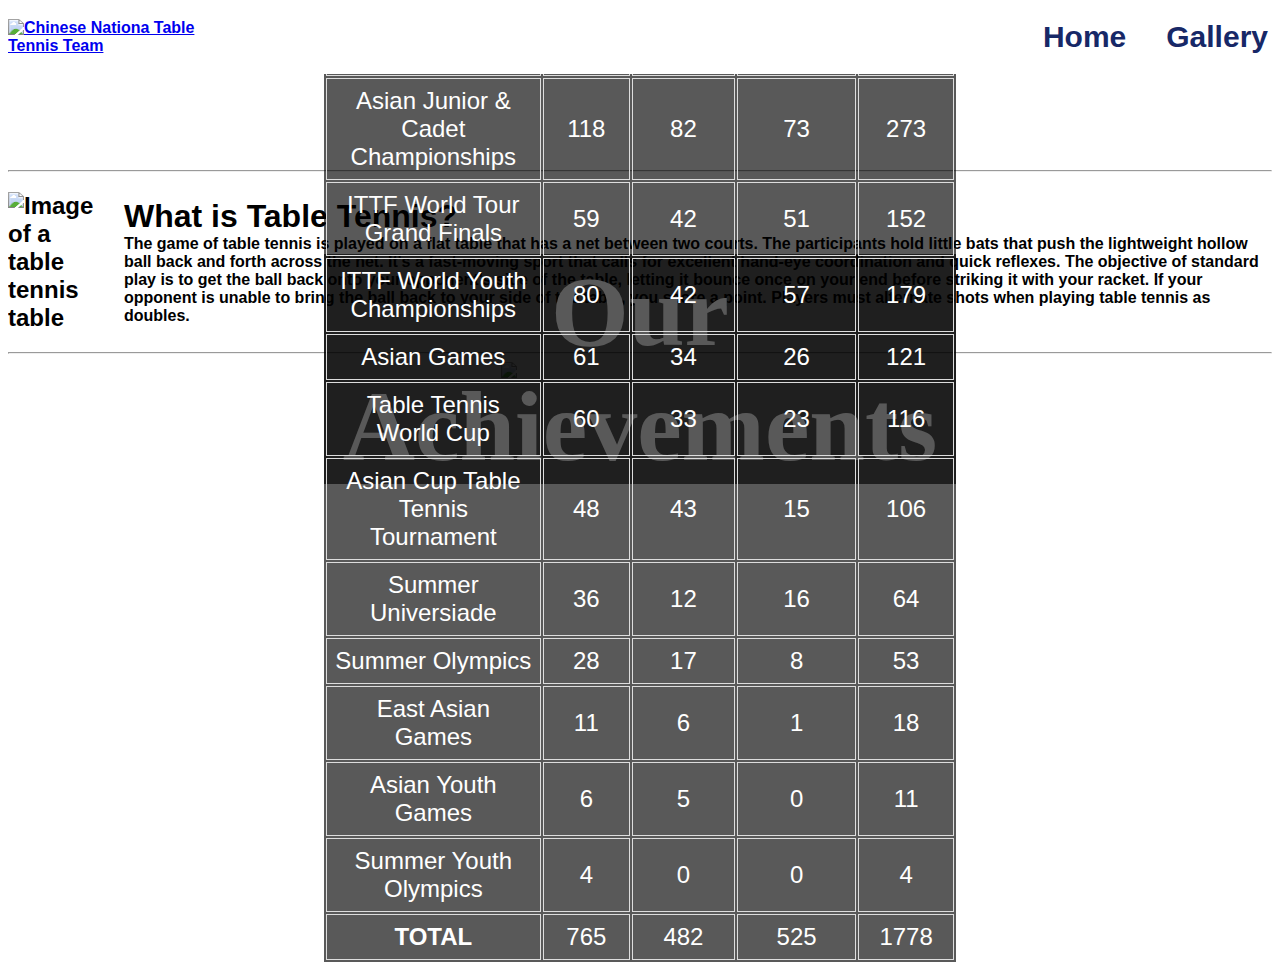
==== Index.html @ 97ff711d "Finished our achievements" ====
<!DOCTYPE html>
<html lang="en">
<link rel="stylesheet" href="ST.css">
<head>
    <title>Chinese National Table Tennis Team</title>
</head>
<body>
<div class="NavBar">
    <h4>
        <a href="Index.html" id="Logo">
                <img src="file://wbfp02.westlake.local/shomes/rl22065/Downloads/download_image_1710965200890.png" alt="Chinese Nationa Table Tennis Team" width="60%" height="60%">
        </a>       
        <nav>    
            <a href="Index.html">Home</a>
            <a href="Gallery.html">Gallery</a>
        </nav>
    </h4>
</div>

<video autoplay muted loop id="Video">
    <source src="file://wbfp02.westlake.local/shomes/rl22065/Downloads/TT.mp4" type="video/mp4">
</video>
<hr>
<h2>
    <img src="file://wbfp02.westlake.local/shomes/rl22065/Downloads/R%20(2).jfif" alt="Image of a table tennis table">
        <div class="text">
            <b id="big">What is Table Tennis?</b>
            <br>
            The game of table tennis is played on a flat table that has a net between two courts. 
            The participants hold little bats that push the lightweight hollow ball back and forth across the net. 
            It's a fast-moving sport that calls for excellent hand-eye coordination and quick reflexes.
            The objective of standard play is to get the ball back onto your opponent's side of the table, letting it bounce once on your end before striking it with your racket. If your opponent is unable to bring the ball back to your side of the table, you score a point.
            Players must alternate shots when playing table tennis as doubles.  
        </div>
</h2>
<hr>
<div class="container">
    <img src="file://wbfp02.westlake.local/shomes/rl22065/Downloads/R%20(3).jfif" alt="Chinese Flag">
    <div class="centered">
        <h1> Our Achievements </h1>
    </div>
    <div class="lesscentered">
        <table>
            <tr>
                <th>EVENT</th>
                <th>GOLD</th>
                <th>SILVER</th>
                <th>BRONZE</th>
                <th>TOTAL</th>
            </tr>
            <tr>
                <td>World Table Tennis Championships</td>
                <td>133</td>
                <td>98</td>
                <td>151.5</td>
                <td>382.5</td>
            </tr>   
            <tr>
                <td>Asian Table Tennis Championships</td>
                <td>121</td>
                <td>74</td>
                <td>103.5</td>
                <td>298.5</td>
            </tr>
            <tr>
                <td>Asian Junior & Cadet Championships</td>
                <td>118</td>
                <td>82</td>
                <td>73</td>
                <td>273</td>
            </tr>    
            <tr>
                <td>ITTF World Tour Grand Finals</td>
                <td>59</td>
                <td>42</td>
                <td>51</td>
                <td>152</td>
            </tr>
            <tr>
                <td>ITTF World Youth Championships</td>
                <td>80</td>
                <td>42</td>
                <td>57</td>
                <td>179</td>
            </tr>

            <tr>
                <td>Asian Games</td>
                <td>61</td>
                <td>34</td>
                <td>26</td>
                <td>121</td>
            </tr>
            <tr>
                <td>Table Tennis World Cup</td>
                <td>60</td>
                <td>33</td>
                <td>23</td>
                <td>116</td>
            </tr>
            <tr>
                <td>Asian Cup Table Tennis Tournament</td>
                <td>48</td>
                <td>43</td>
                <td>15</td>
                <td>106</td>
            </tr>
            <tr>
                <td>Summer Universiade</td>
                <td>36</td>
                <td>12</td>
                <td>16</td>
                <td>64</td>
            </tr>
            <tr>
                <td>Summer Olympics</td>
                <td>28</td>
                <td>17</td>
                <td>8</td>
                <td>53</td>
            </tr>
            <tr>
                <td>East Asian Games</td>
                <td>11</td>
                <td>6</td>
                <td>1</td>
                <td>18</td>
            </tr>
            <tr>
                <td>Asian Youth Games</td>
                <td>6</td>
                <td>5</td>
                <td>0</td>
                <td>11</td>
            </tr>
            <tr>
                <td>Summer Youth Olympics</td>
                <td>4</td>
                <td>0</td>
                <td>0</td>
                <td>4</td>
            </tr>    
            <tr>
                <td><b>TOTAL</b></td>
                <td>765</td>
                <td>482</td>
                <td>525</td>
                <td>1778</td>
            </tr>   
        </table>
    </div>
</div>



</body>
</html>
---- ST.css ----
/* CSS HEX
--night: #101010ff;
--royal-blue-traditional: #172867ff;
--fire-engine-red: #D03022ff;
--xanthous: #F3B949ff;
--maize: #FFF25Eff;
--white: #FFFFFFff; */

body{
    overflow: scroll;
}
.NavBar{
    font-family: Helvetica;
}
h4{
    position: fixed;
    top: 0;
    display: flex;
    align-items: center;
    text-decoration: none;
    background-color: white;
    margin: 0%;
    width: 100%;
    overflow: hidden;
    justify-content: space-between;
    z-index: 1;
}
nav{
    background-color:white;
    overflow: hidden;

 
}
nav a{
    font-family: Helvetica, sans-serif;
    color:  #172867ff;
    text-decoration: none;
    font-size: 30px;
    float: left;
    padding: 20px;
}
nav a img{
/* no use yet */
padding: 0%;
}
nav a:hover {
    background-color: rgb(71, 99, 202);
    color: white;
}
nav a img:hover {
    background-color: #172867ff;
    color: white;
}
#Logo{
    margin: 0%;
    padding: 0%;
    border: 0%;
    width: 200px;
}
#Video{
    width: 100%;
    z-index: 2;
}
.text{
    font-size: medium;
    font-family: helvetica;

}
h2{
    display: flex;
    align-items: center;
    font-family: Arial, Helvetica, sans-serif;
}
h2 img{
    margin-right: 30px;
}
#big{
    font-size: xx-large;
}
.container{
    position: relative;
    text-align: center;
    color: white;
    font-size: 50px;
}
.centered{
    position: absolute;
    top: 12.5%;
    left: 50%;
    transform: translate(-50%, -50%);
}
.centered h1{
    background-color: rgba(0, 0, 0, 0.65);

}
.lesscentered{
    position: absolute;
    top: 50%;
    left: 50%;
    transform: translate(-50%, -50%);
    font-family: Arial, Helvetica, sans-serif;
    font-size: medium;
}
.lesscentered table{
    font-size: x-large;
    color: white;
    background-color: rgba(0, 0, 0, 0.65);
}
th, td{
    border: 1px solid #ddd;
    padding: 8px;
    text-align: center;
}
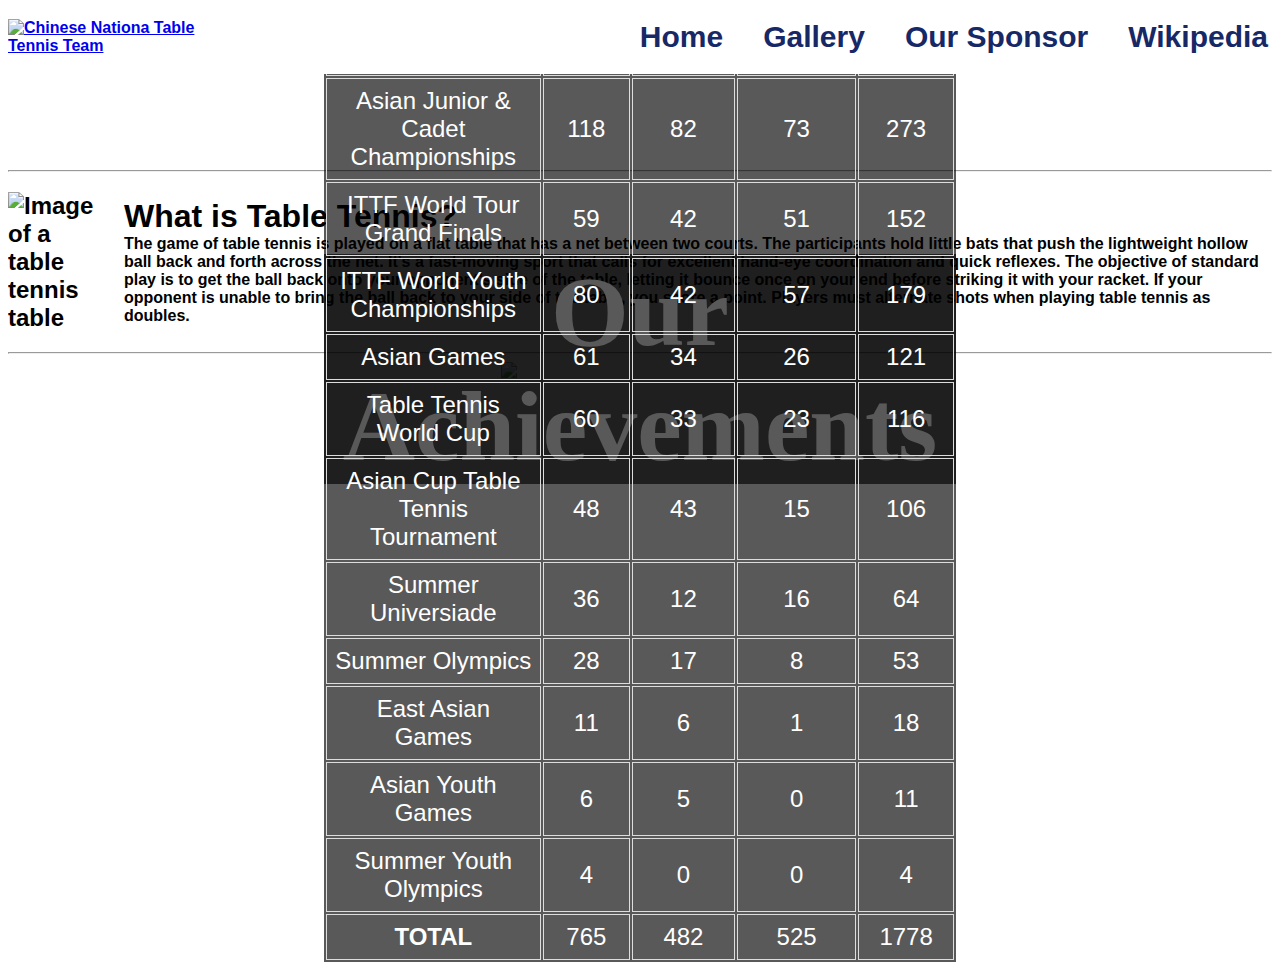
==== commit 42a8b928: "Bugfixes" ====
--- a/Index.html
+++ b/Index.html
@@ -13,12 +13,14 @@
         <nav>    
             <a href="Index.html">Home</a>
             <a href="Gallery.html">Gallery</a>
+            <a href="https://www.stigasports.com/en/players-teams-tt/chinese-national-table-tennis-team">Our Sponsor</a>
+            <a href="https://en.wikipedia.org/wiki/China_national_table_tennis_team">Wikipedia</a>
         </nav>
     </h4>
 </div>
 
 <video autoplay muted loop id="Video">
-    <source src="file://wbfp02.westlake.local/shomes/rl22065/Downloads/TT.mp4" type="video/mp4">
+    <source src="file://wbfp02.westlake.local/shomes/rl22065/Documents/Sports%20Team%20Website/11DTP-CAT/China's%20table%20tennis%20team%20wins%20gold.mp4" type="video/mp4">
 </video>
 <hr>
 <h2>
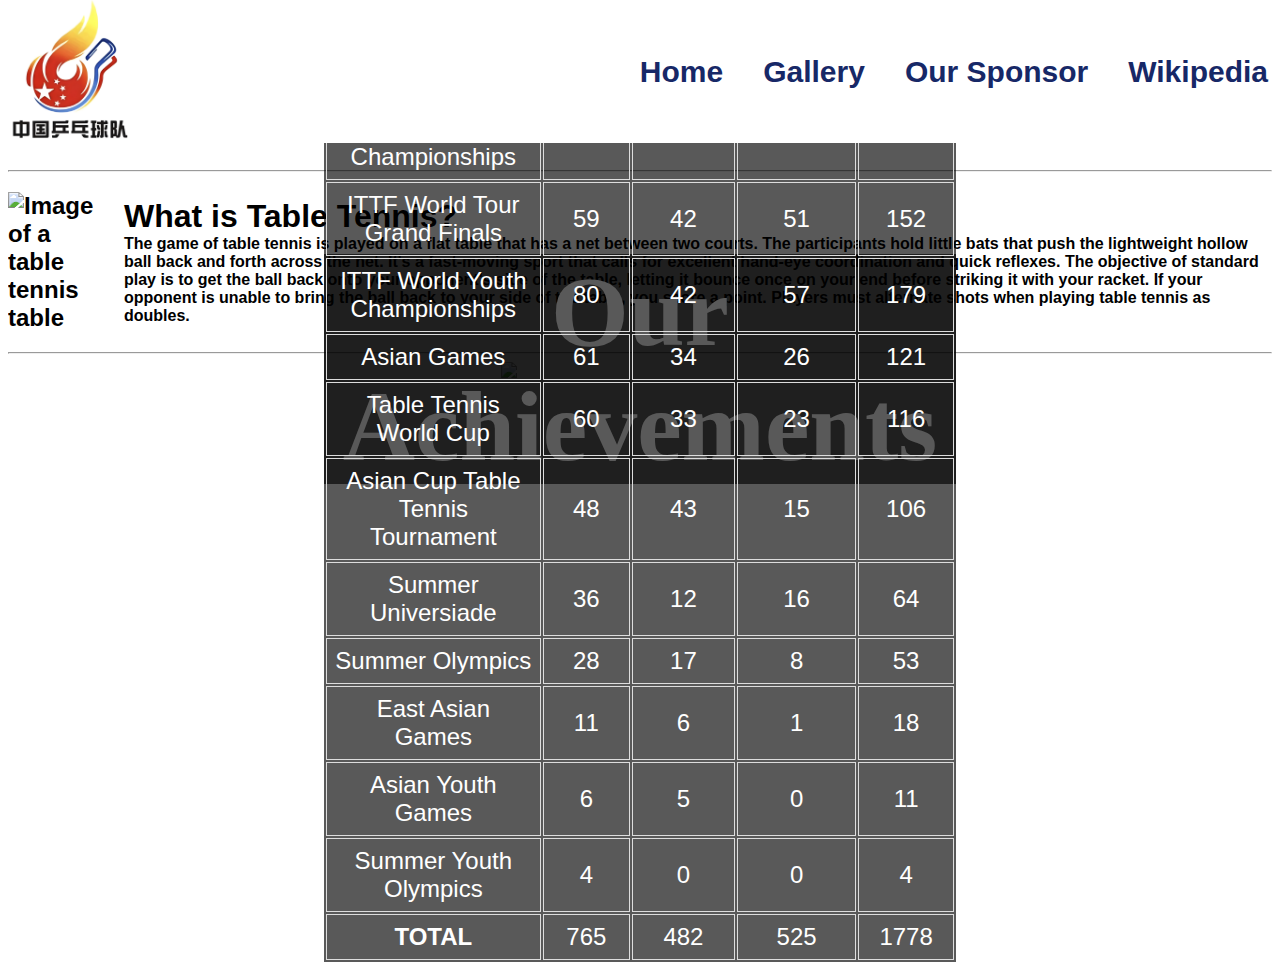
==== commit 1fa9bb54: "Update Index.html" ====
--- a/Index.html
+++ b/Index.html
@@ -8,7 +8,7 @@
 <div class="NavBar">
     <h4>
         <a href="Index.html" id="Logo">
-                <img src="file://wbfp02.westlake.local/shomes/rl22065/Downloads/download_image_1710965200890.png" alt="Chinese Nationa Table Tennis Team" width="60%" height="60%">
+                <img src="download_image_1710965200890.png" alt="Chinese Nationa Table Tennis Team" width="60%" height="60%">
         </a>       
         <nav>    
             <a href="Index.html">Home</a>
@@ -156,4 +156,4 @@
 
 
 </body>
-</html>     +</html>     
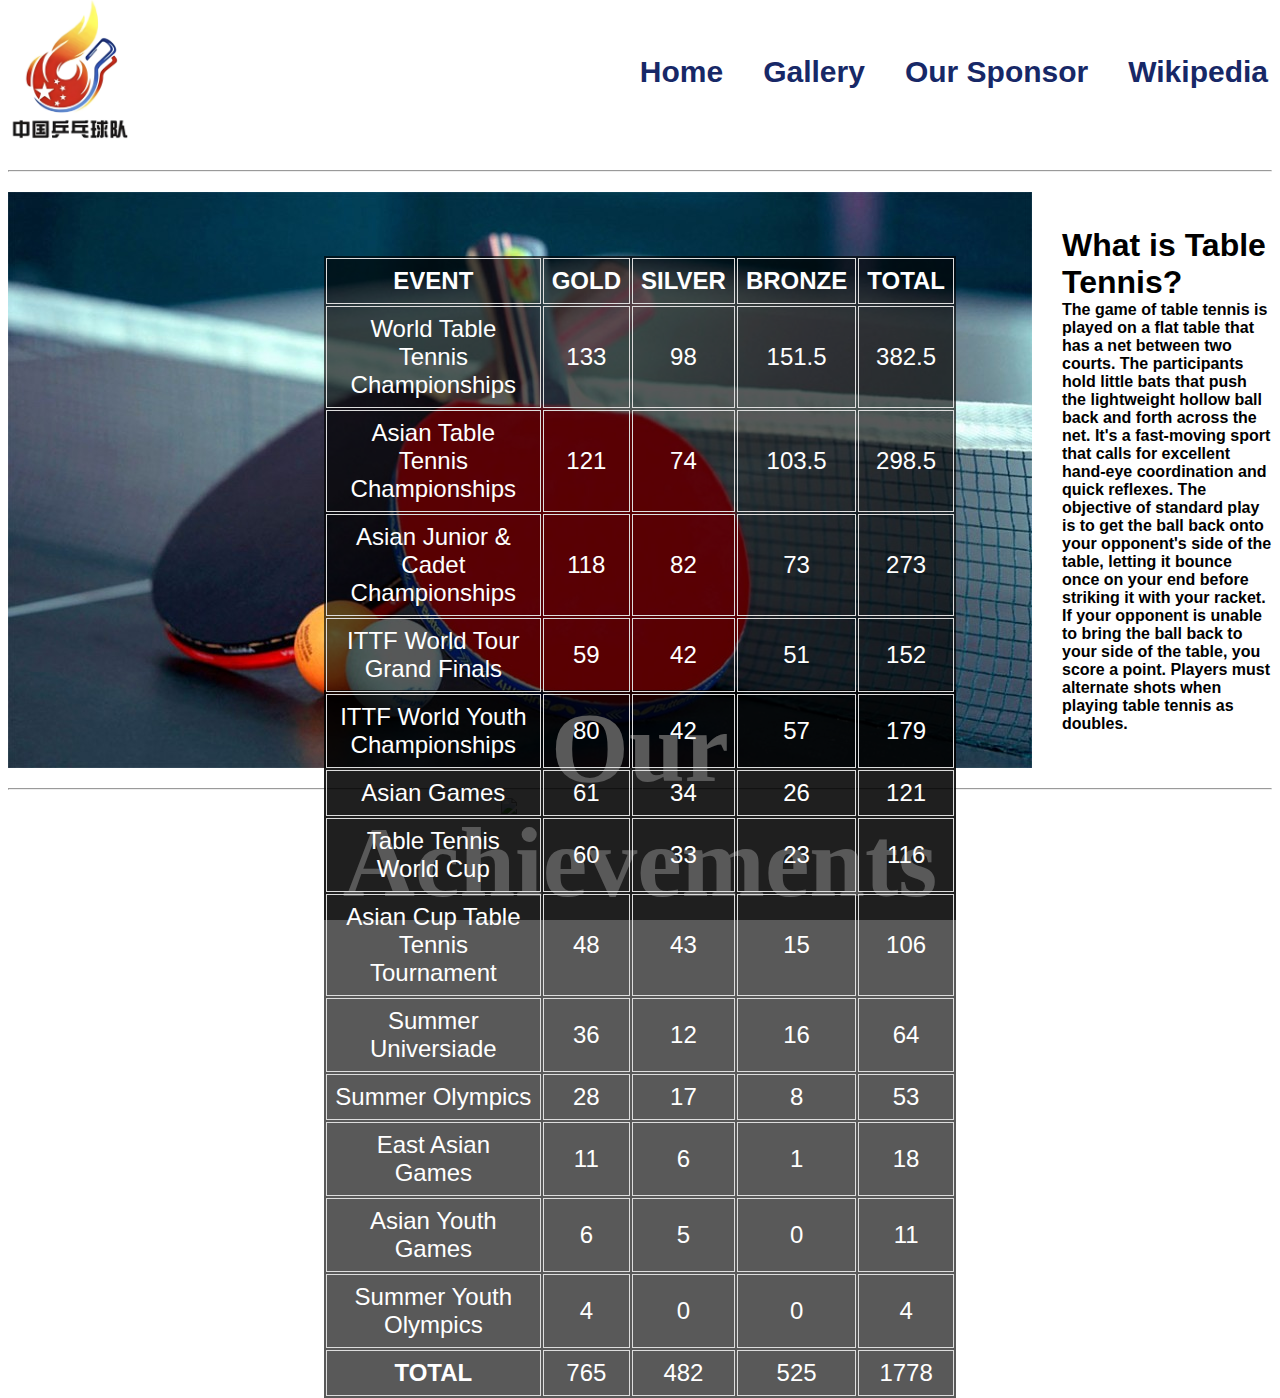
==== commit 30591f32: "changed images, changed video" ====
--- a/Index.html
+++ b/Index.html
@@ -8,7 +8,7 @@
 <div class="NavBar">
     <h4>
         <a href="Index.html" id="Logo">
-                <img src="download_image_1710965200890.png" alt="Chinese Nationa Table Tennis Team" width="60%" height="60%">
+                <img src="download_image_1710965200890.png" alt="Chinese National Table Tennis Team" width="60%" height="60%">
         </a>       
         <nav>    
             <a href="Index.html">Home</a>
@@ -20,11 +20,11 @@
 </div>
 
 <video autoplay muted loop id="Video">
-    <source src="file://wbfp02.westlake.local/shomes/rl22065/Documents/Sports%20Team%20Website/11DTP-CAT/China's%20table%20tennis%20team%20wins%20gold.mp4" type="video/mp4">
+    <source src="China's table tennis team wins gold.mp4" type="video/mp4">
 </video>
 <hr>
 <h2>
-    <img src="file://wbfp02.westlake.local/shomes/rl22065/Downloads/R%20(2).jfif" alt="Image of a table tennis table">
+    <img src="R (2).jfif" alt="Image of a table tennis table">
         <div class="text">
             <b id="big">What is Table Tennis?</b>
             <br>
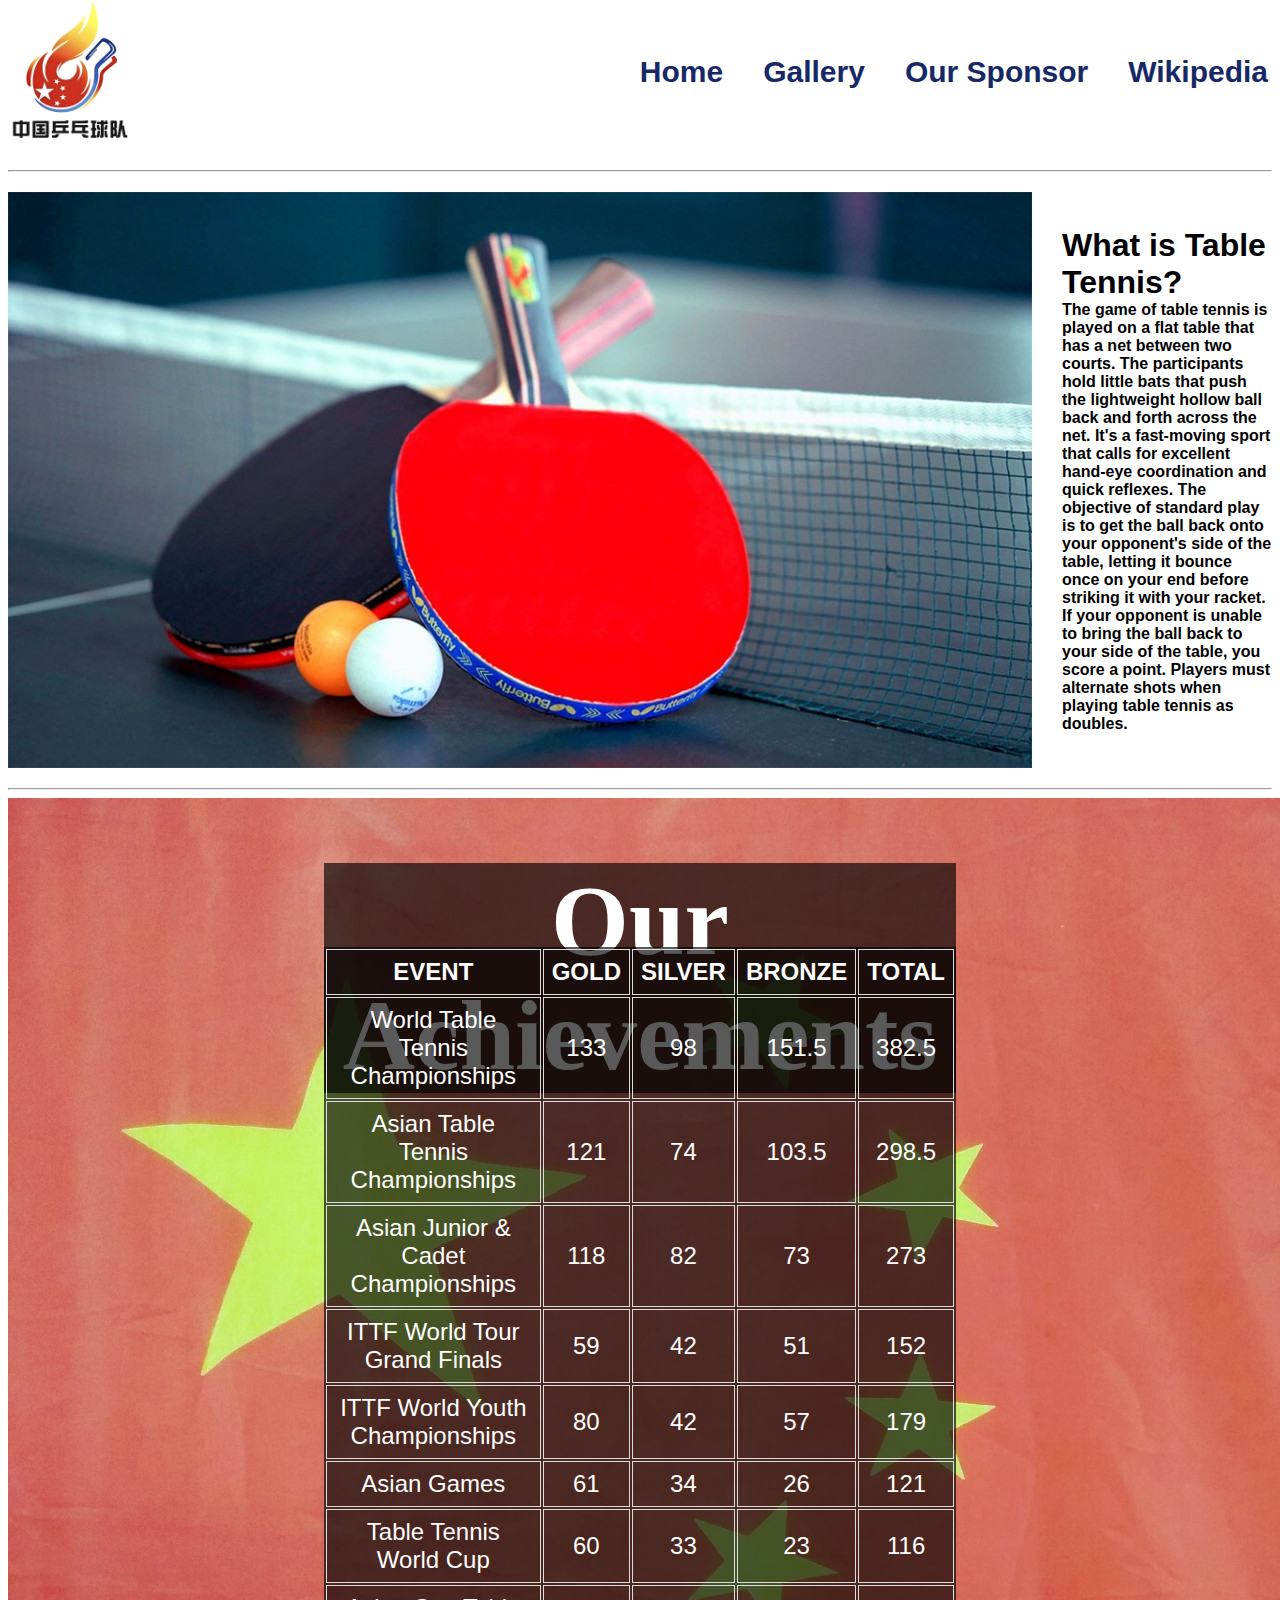
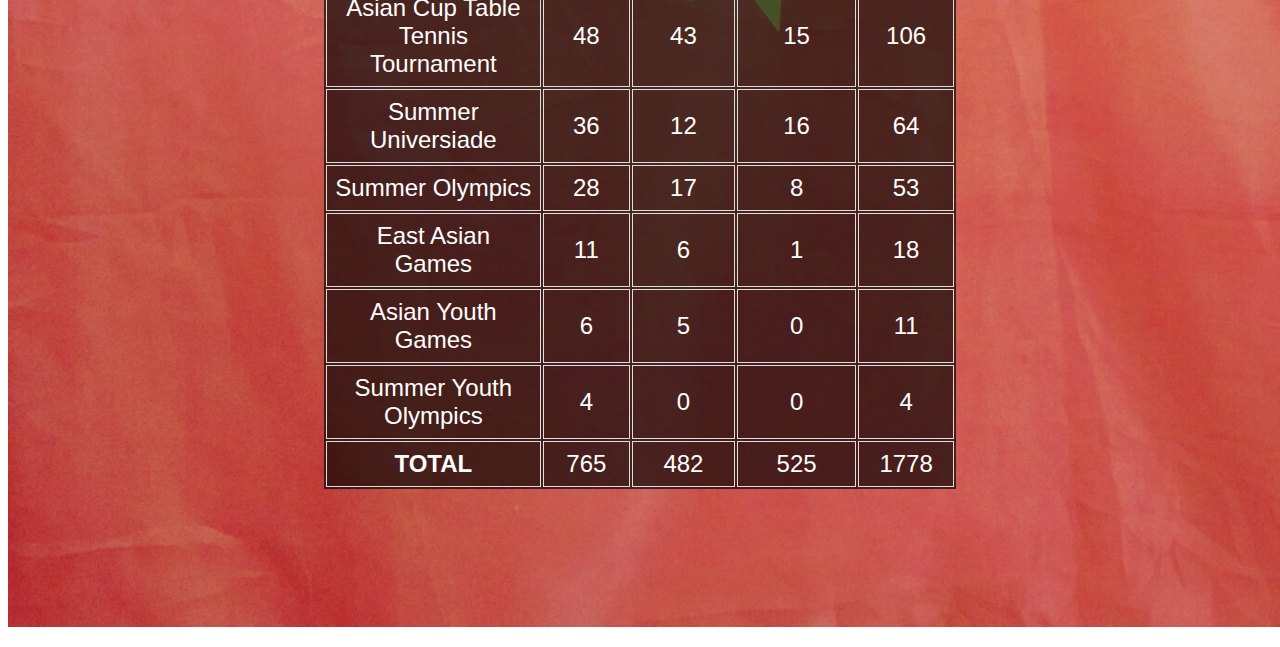
==== commit fc0ec63a: "Added github images" ====
--- a/Index.html
+++ b/Index.html
@@ -37,7 +37,7 @@
 </h2>
 <hr>
 <div class="container">
-    <img src="file://wbfp02.westlake.local/shomes/rl22065/Downloads/R%20(3).jfif" alt="Chinese Flag">
+    <img src="R (3).jfif" alt="Chinese Flag">
     <div class="centered">
         <h1> Our Achievements </h1>
     </div>
